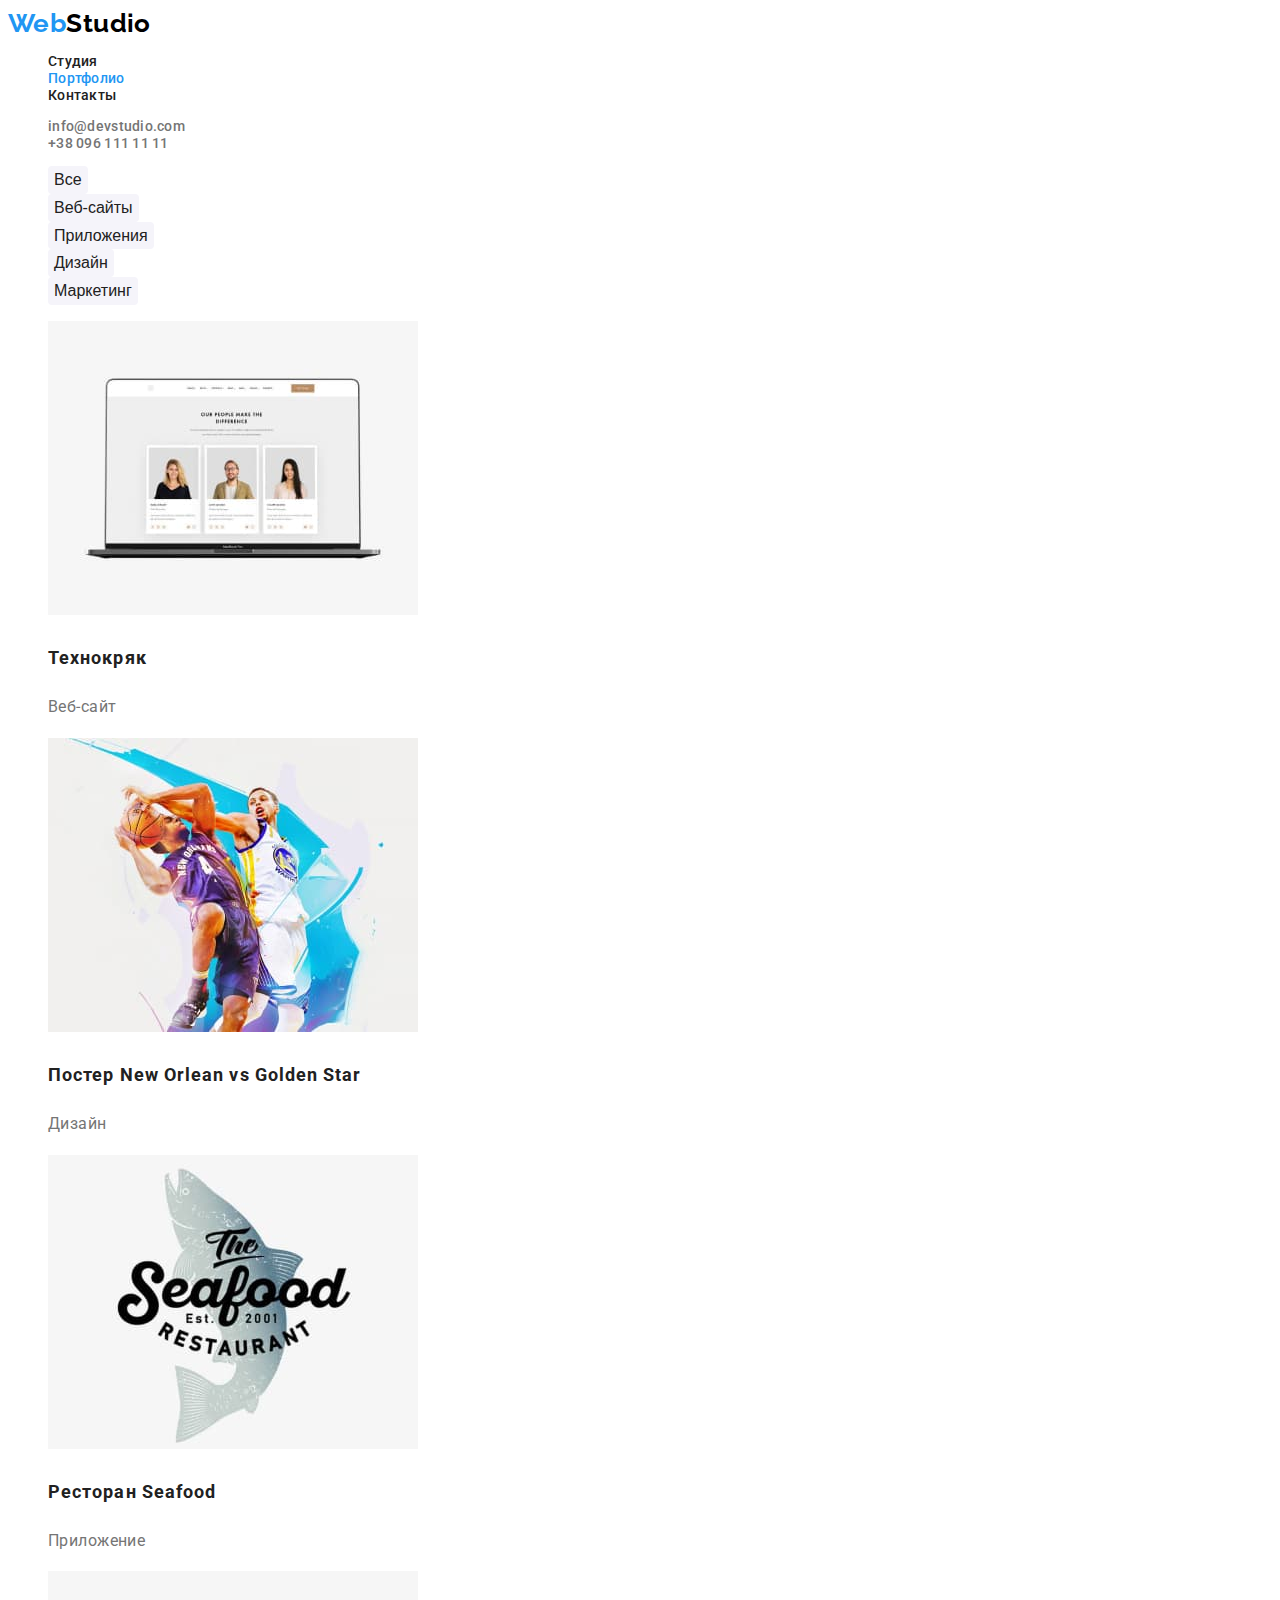
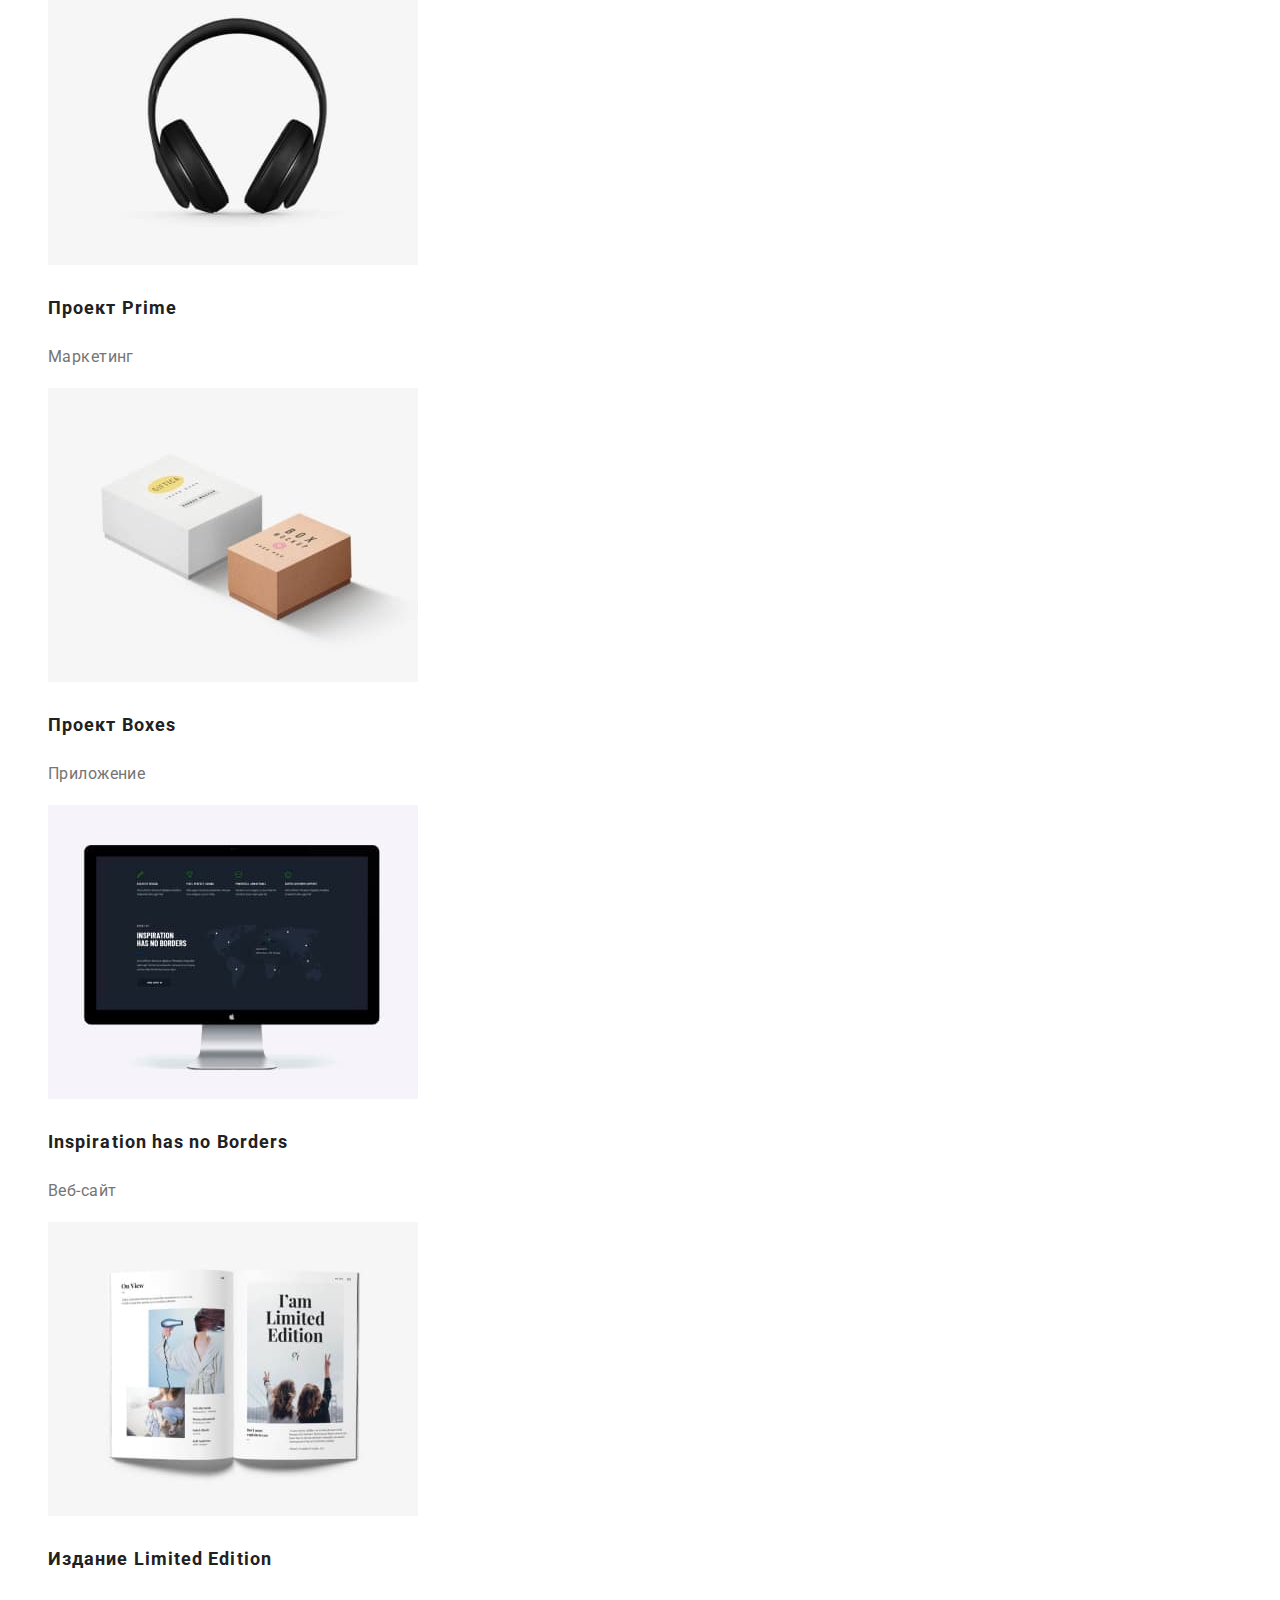
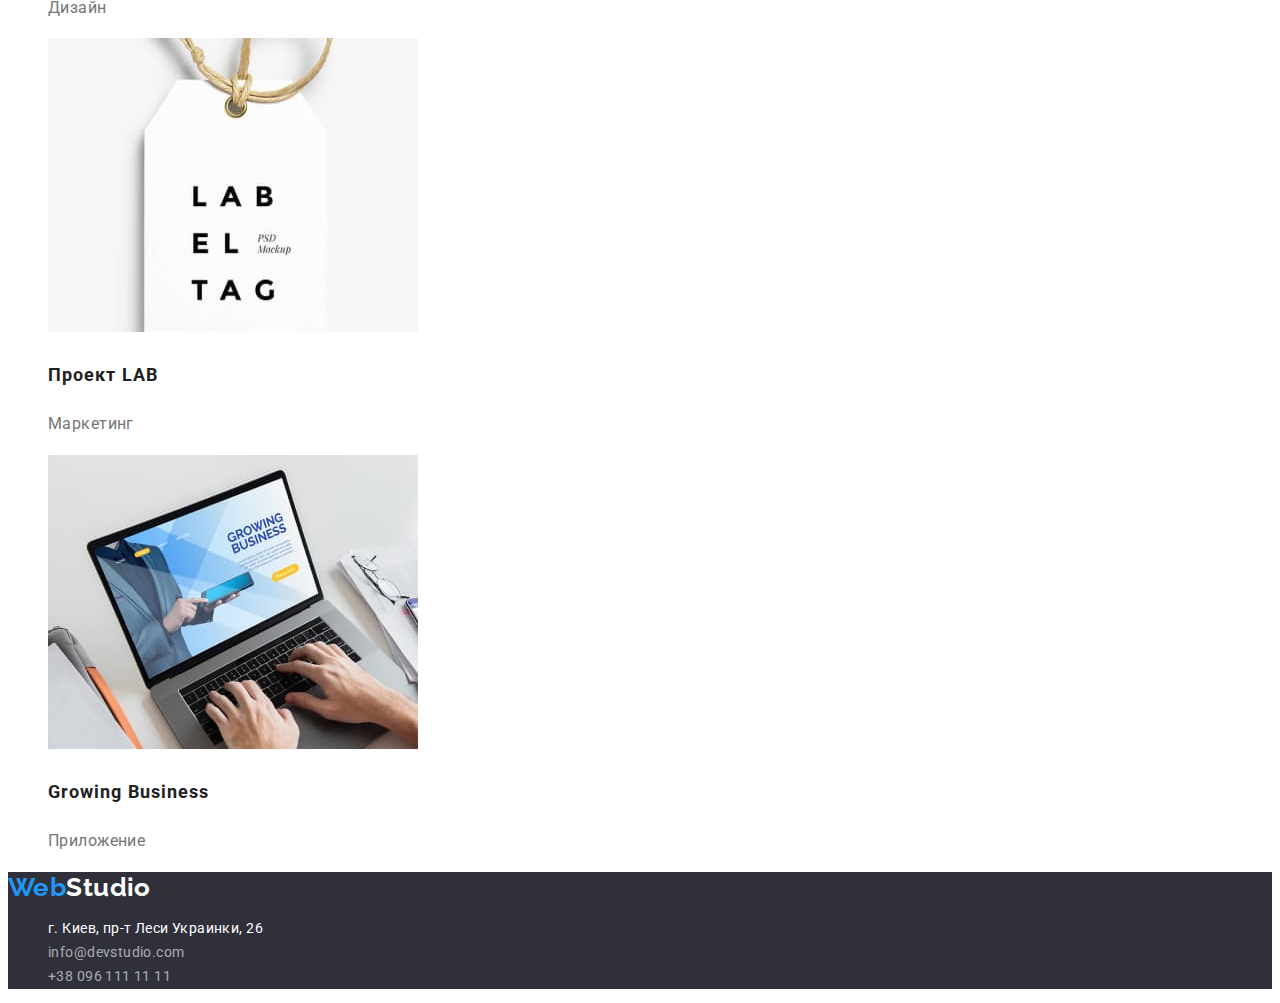
==== portofolio.html @ 04b3ab30 "save" ====
<!DOCTYPE html>
<html lang="ru">
<head>
  <meta charset="UTF-8">
  <meta http-equiv="X-UA-Compatible" content="IE=edge">
  <meta name="viewport" content="width=device-width, initial-scale=1.0">
  <title>Document</title>
  <link rel="stylesheet" href="./css/styles.css">
  <link rel="preconnect" href="https://fonts.googleapis.com">
  <link rel="preconnect" href="https://fonts.gstatic.com" crossorigin>
  <link href="https://fonts.googleapis.com/css2?family=Raleway:wght@700&family=Roboto:wght@400;500;700;900&display=swap" rel="stylesheet"> 
</head>
   <!-- Портофолио -->
<body>
   <!-- Верхняя линия -->
   <header>
    <nav class="current"> 
      <a href="images/WebStudio.png" lang="en" class="logo"> <span class="web">Web</span><span class="studio">Studio</span></a>
      <ul class="list" >
        <li><a href="./index.html" class="link"> Студия</a></li>
        <li class="current"><a href="./portofolio.html" class="link">Портфолио </a></li>
        <li><a href="#footer" class="link"> Контакты</a></li>
      </ul>
    </nav>
    <ul class="list">
      <li><a href="mailto:info@devstudio.com" class="link-contacts"  >info@devstudio.com</a></li>
      <li><a href="tel:+380961111111" class="link-contacts" >+38 096 111 11 11</a></li>
    </ul> 
  </header>
 <main>
   <!-- Фильтр -->
   
   <section >
     <h2 class="none">Проекты</h2>
     <ul class="list">
       <li><button type="button" class="filter">Все</button></li>
       <li><button type="button"  class="filter" >Веб-сайты</button></li>
       <li><button type="button"  class="filter" >Приложения</button></li>
       <li><button type="button" class="filter" >Дизайн</button></li>
       <li><button type="button" class="filter" >Маркетинг</button></li>
     </ul>
     <!-- Проекты -->
       <ul class="title" >
          <li class="list">
            <img src="images/img-p.jpg" alt="проект" width="370">
            <h2 class="title-names">Технокряк</h2>
            <p>Веб-сайт</p>
          </li>
          <li class="list">
            <img src="images/img-1p.jpg" alt="проект" width="370">
            <h2 class="title-names">Постер New Orlean vs Golden Star</h2>
            <p>Дизайн</p>
          </li>
          <li class="list">
            <img src="images/img-2p.jpg" alt="проект" width="370">
            <h2 class="title-names" >Ресторан Seafood</h2>
            <p>Приложение</p>
          </li>
          <li class="list" >
            <img src="images/img-3p.jpg" alt="project" width="370">
            <h2 class="title-names">Проект Prime</h2>
            <p>Маркетинг</p>
          </li>
           <li class="list" >
            <img src="images/img-4p.jpg" alt="проект" width="370">
            <h2 class="title-names">Проект Boxes</h2>
            <p>Приложение</p>
          </li>
          <li class="list">
            <img src="images/img-5p.jpg" alt="project" width="370">
            <h2 class="title-names" >Inspiration has no Borders</h2>
            <p>Веб-сайт</p>
          </li>
          <li class="list">
            <img src="images/img-6p.jpg" alt="проект" width="370">
            <h2 class="title-names" >Издание Limited Edition</h2>
            <p>Дизайн</p>
           </li>
           <li class="list">
            <img src="images/img-7p.jpg" alt="проект" width="370">
            <h2 class="title-names">Проект LAB</h2>
            <p>Маркетинг</p>
           </li>
           <li class="list">
            <img src="images/img-8p.jpg" alt="проект" width="370">
            <h2 class="title-names">Growing Business</h2>
            <p>Приложение</p>
          </li>
       </ul>
     </section>
   </main>
  <!-- Подвал -->
   <footer class="footer"id="footer">
      <a href="images/WebStudio.png" lang="en" class="logo"><span class="web">Web</span><span  class="studio-footer">Studio</span> </a>
       <address>
         <ul class="list">
           <li><a href="https://goo.gl/maps/CPtrU1FHBa2aNyZL9" target="_blank" rel="noopener noreferrer" class="address-link">г. Киев, пр-т Леси Украинки, 26</a></li>
           <li><a href="mailto:info@devstudio.com" class="address-link-tel">info@devstudio.com</a></li>
           <li><a href="tel:+380961111111" class="address-link-tel">+38 096 111 11 11</a></li>
         </ul>
      </address>
   </footer>
</body>
</html>
---- css/styles.css ----
/*  Главная*/
:root{
  --brund-color:#2196F3;
  --text-color:#212121;
  --section-color:#2F303A;
  --button-color:#FFFFFF;
  --team-color:#F5F4FA ;
  --studio-color:#000000;
  --link-contacts-color:#757575;
  --address-link-tel-color:rgba(255,255,255,0.6);
  --body-color:#757575;
  --body-background-color:#FFFFFF ;
  --currentcolor:#2196F3;
 }

body{ 
 font-family:'Roboto', sans-serif;
 font-size: 14px;
 letter-spacing: 0.03em;
 color:var(--body-color) ;
 background-color:var(--body-background-color) ;
}
.none{
  display: none;
}
.current>a {
 color:var(--currentcolor) ;
}  
.list{
  list-style: none;
 }
 .feature>.feature-text{
   list-style: none;
 }
 .team>.team-names{
   list-style: none;
 }
 
 /* Верхняя линия */


.logo{
 text-decoration: none;
}
  .web{
  font-family:'Raleway' ;
  font-weight: 700;
  font-size: 26px; 
  line-height: 1.19;
  color:var(--brund-color);
 }
.studio{
 font-family:'Raleway' ;
 font-weight: 700;
 font-size: 26px;
 line-height :1.19;
  color: var(--studio-color);
}
.studio-footer{
 font-family:'Raleway' ;
 font-weight: 700;
 font-size: 26px;
 line-height :1.19;
 color:var(--button-color) ;
}
  
.link{
 font-weight: 500;
line-height: 1.14;
color:var(--text-color) ;
text-decoration: none;
letter-spacing: 0.02em;
}
.link:hover{
 color:var(--brund-color);
}
.link:focus{
 color:var(--brund-color);
}
.link:active{
 color:var(--brund-color);
}

.link-contacts{
 font-weight: 500;
 line-height:1.14;
 color:var(--link-contacts-color) ;
 text-decoration: none;
 letter-spacing: 0.02em;
}
.link-contacts:hover{
 color:var(--brund-color);
}
.link-contacts:focus{
   color:var(--brund-color);
 }

/* Шапка */
.servise{
background-color:var(--section-color);
}
h1{
 font-size: 44px;
 line-height:1.36;
 color:var(--button-color);
 letter-spacing: 0.06em;
 text-transform: uppercase;
}
.button{
background-color:var(--brund-color) ;
  box-shadow:0px 4px 4px rgba(0, 0, 0, 0.15) ;
  border-radius: 4px; 
  border: none;
}
.button-text{ 
 font-weight: 700;
 font-size: 16px;
 line-height: 1.87;
 color:var(--button-color) ;
 letter-spacing: 0.06em;
}
.button, 
.filter{
 cursor: pointer;
}
/* Особенности */
.feature{
  line-height:1.71; 
}
 .feature-title{ 
  line-height:1.14 ;
  color:var(--text-color) ;
  text-transform: uppercase;
 }
/* Чем мы занимаемся */ 


.work-title{
   font-size:36px ;
   line-height: 1.16;
   color:var(--text-color) ;  
}
/* Наша команда */

.team{
   background-color:var(--team-color) ;
 }
 .team-title{
  
   font-size:36px ;
   line-height: 1.16;
   color:var(--text-color) ;   
 }
.team-names{ 
    font-size: 16px;
     line-height:1.18;  
}

 .team-name{
    font-size: 16px;
    line-height:1.18;
    font-weight: 500;
    color:var(--text-color); 
 }   
  
 /* Подвал */
.footer{
   background-color:var(--section-color) ;
}
.address-link{
  font-style: normal;
  line-height: 1.71;
   color: var(--button-color);
   text-decoration: none;
}
.address-link:hover{
 color: var(--brund-color);
  }
.address-link:focus{
 color:var(--brund-color);
}
.address-link-tel{
  font-style: normal;
  line-height: 1.71;
  color:var(--address-link-tel-color);
  text-decoration: none;
}
.address-link-tel:hover{
 color:var(--brund-color);
}
.address-link-tel:focus{
 color:var(--brund-color);
}
/*  Фильтр*/

.filter{
  font-size: 16px;
  line-height:1.62 ;
  background-color:var(--team-color) ;
  color: var(--text-color);
  border-radius: 4px;
  border: none;
}
.filter:hover{
 background-color:var(--brund-color) ;
 color:var(--button-color);
}
.filter:focus{
 background-color:var(--brund-color) ;
 color:var(--button-color);
}
/* Проекты */
.title { 
 font-size: 16px;
 line-height:1.87 ;
}
.title-names{
 font-size:18px ;
 line-height:2 ;
 letter-spacing: 0.06em;
 color: var(--text-color);
}
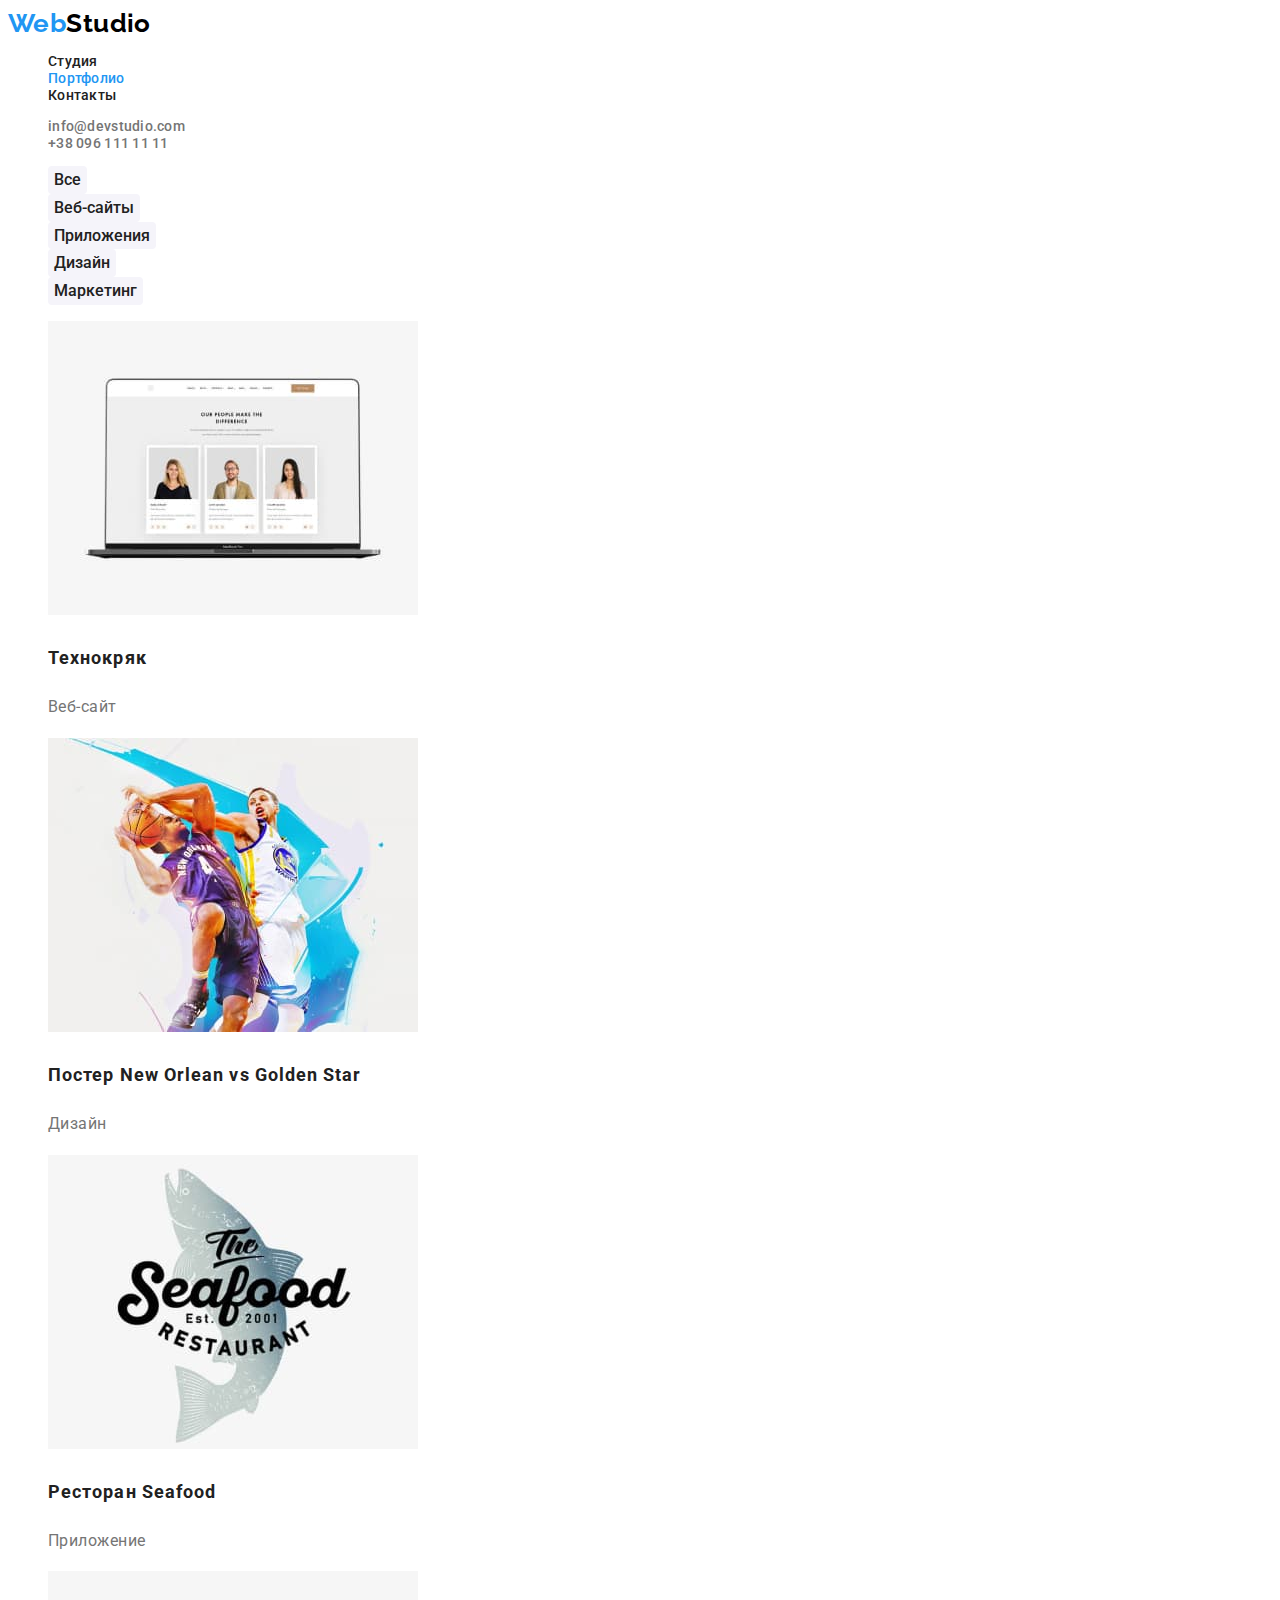
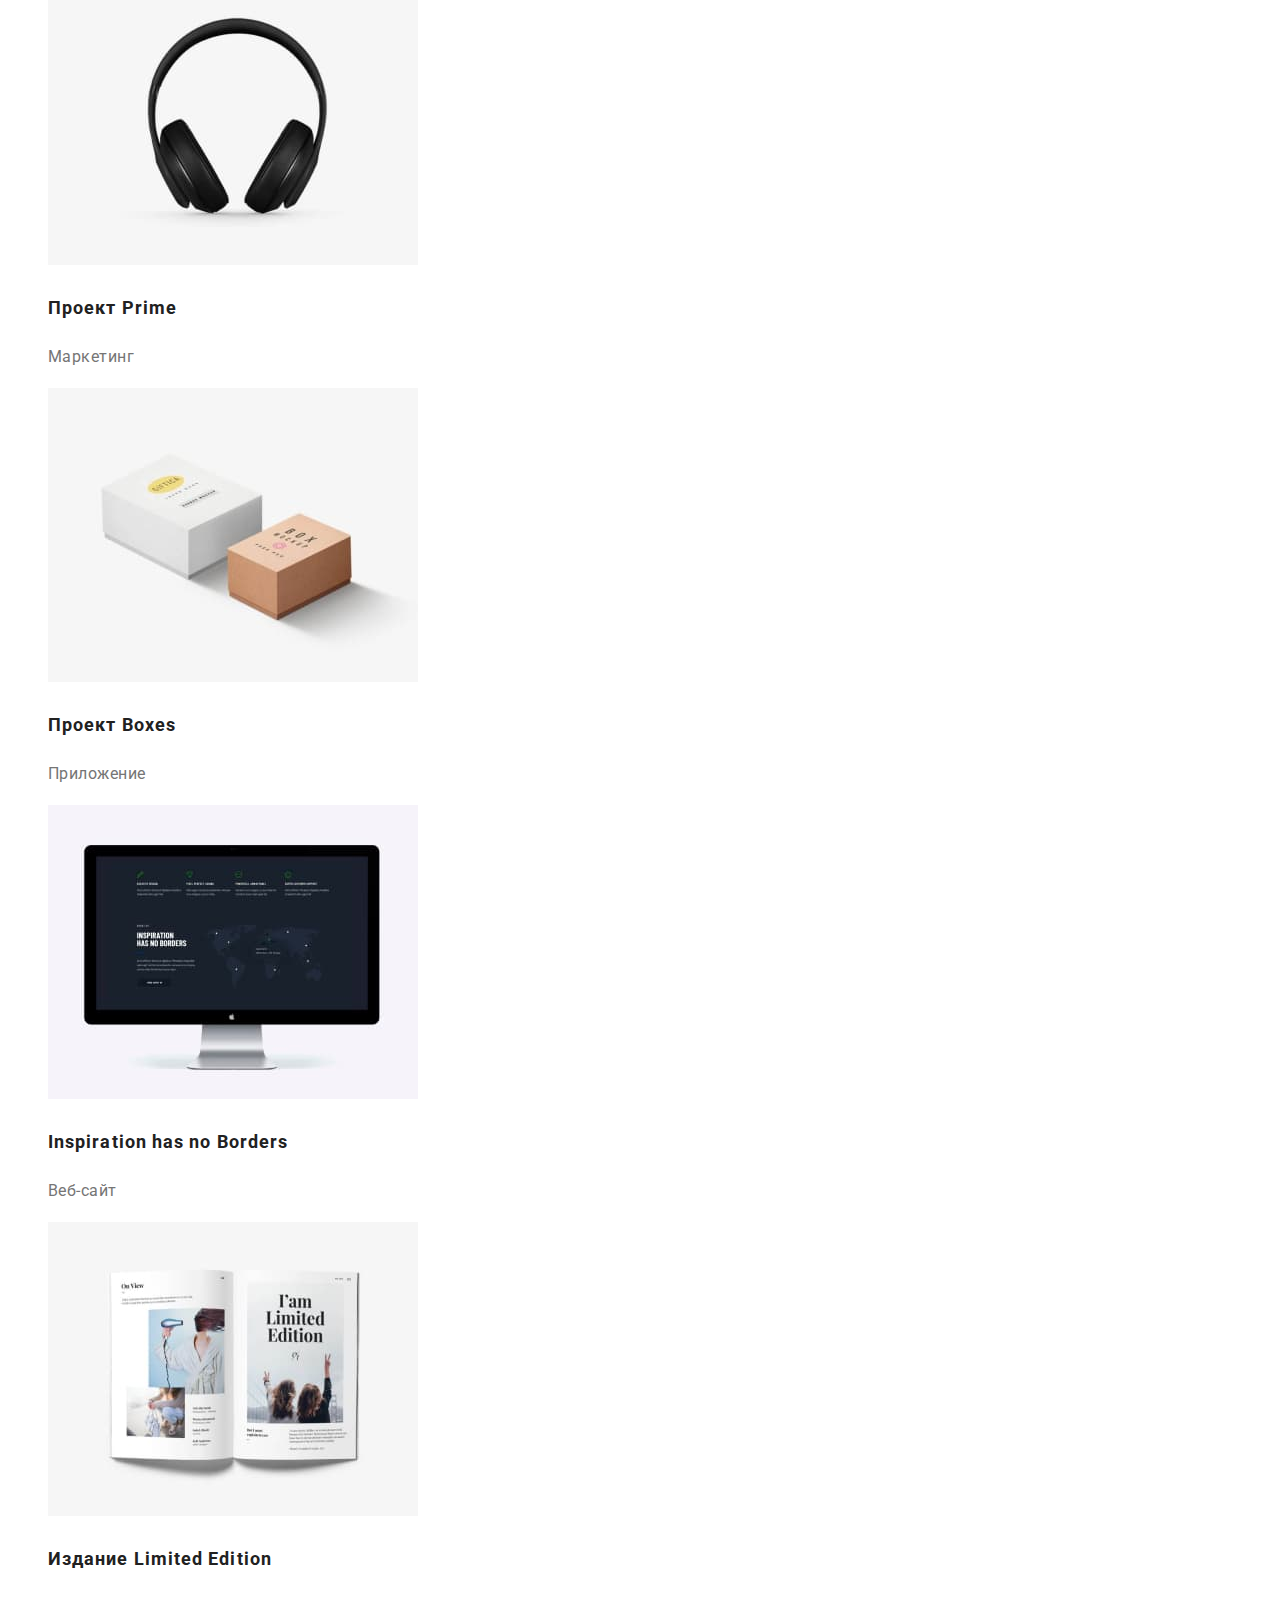
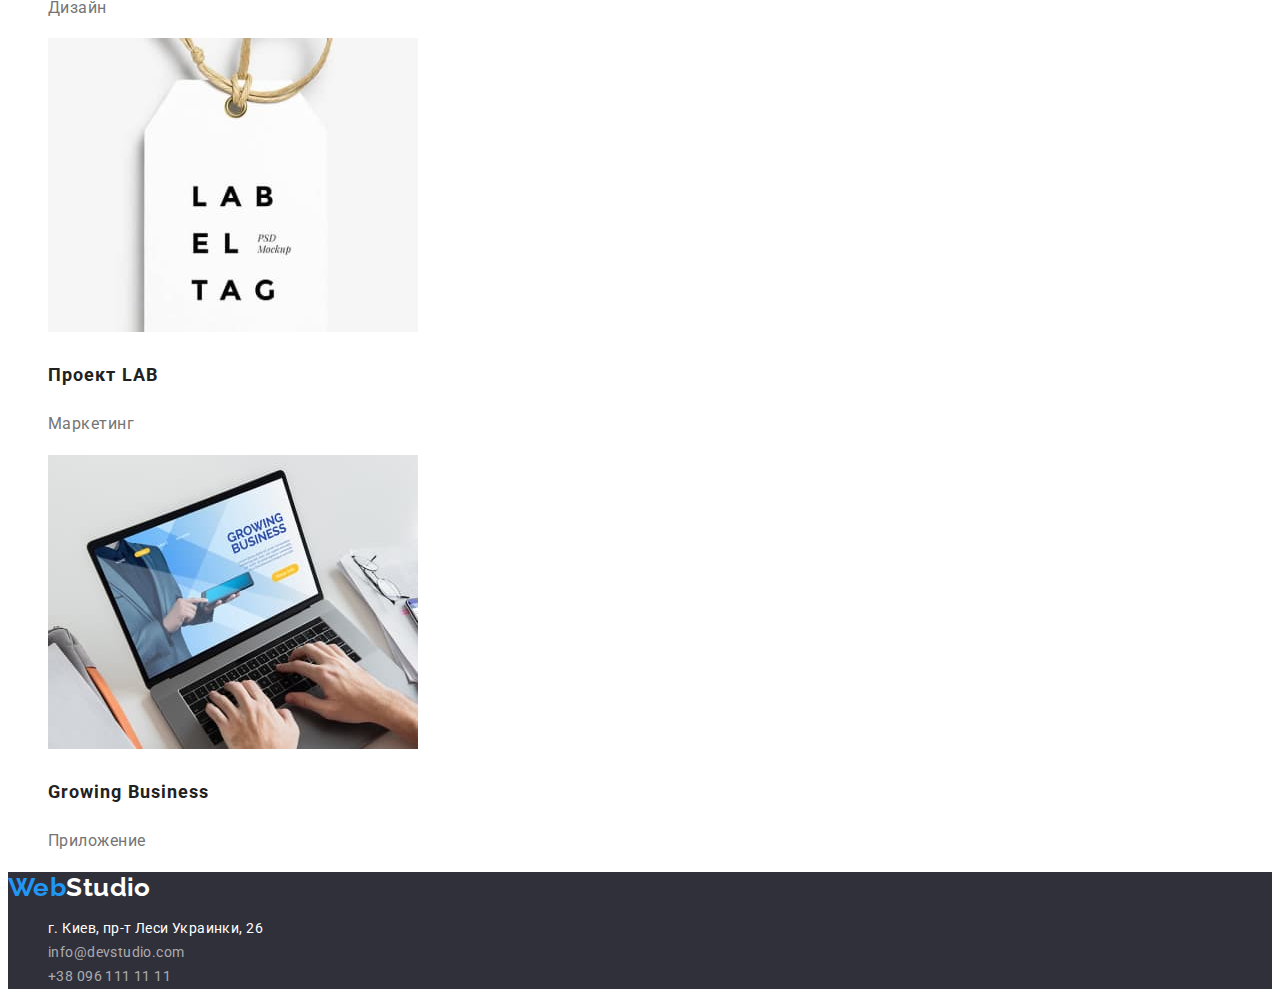
==== commit 6e2d19c7: "save-1" ====
--- a/portofolio.html
+++ b/portofolio.html
@@ -31,7 +31,7 @@
    <!-- Фильтр -->
    
    <section >
-     <h2 class="none">Проекты</h2>
+     <h1 class="none">Проекты</h1>
      <ul class="list">
        <li><button type="button" class="filter">Все</button></li>
        <li><button type="button"  class="filter" >Веб-сайты</button></li>
@@ -42,49 +42,49 @@
      <!-- Проекты -->
        <ul class="title" >
           <li class="list">
-            <img src="images/img-p.jpg" alt="проект" width="370">
-            <h2 class="title-names">Технокряк</h2>
-            <p>Веб-сайт</p>
+           <a href=""><img src="images/img-p.jpg" alt="проект" width="370"></a> 
+           <a href=""> <h2 class="title-names">Технокряк</h2></a>
+            <a href=""><p class="list-text">Веб-сайт</p></a>
           </li>
           <li class="list">
-            <img src="images/img-1p.jpg" alt="проект" width="370">
-            <h2 class="title-names">Постер New Orlean vs Golden Star</h2>
-            <p>Дизайн</p>
+           <a href=""> <img src="images/img-1p.jpg" alt="проект" width="370"></a>
+           <a href=""><h2 class="title-names">Постер New Orlean vs Golden Star</h2></a> 
+           <a href=""><p class="list-text">Дизайн</p></a> 
           </li>
           <li class="list">
-            <img src="images/img-2p.jpg" alt="проект" width="370">
-            <h2 class="title-names" >Ресторан Seafood</h2>
-            <p>Приложение</p>
+           <a href=""><img src="images/img-2p.jpg" alt="проект" width="370"></a> 
+           <a href=""><h2 class="title-names" >Ресторан Seafood</h2></a> 
+            <a href=""><p class="list-text">Приложение</p></a>
           </li>
           <li class="list" >
-            <img src="images/img-3p.jpg" alt="project" width="370">
-            <h2 class="title-names">Проект Prime</h2>
-            <p>Маркетинг</p>
+           <a href=""> <img src="images/img-3p.jpg" alt="project" width="370"></a>
+          <a href=""> <h2 class="title-names">Проект Prime</h2></a> 
+           <a href=""><p class="list-text">Маркетинг</p></a> 
           </li>
            <li class="list" >
-            <img src="images/img-4p.jpg" alt="проект" width="370">
-            <h2 class="title-names">Проект Boxes</h2>
-            <p>Приложение</p>
+            <a href=""><img src="images/img-4p.jpg" alt="проект" width="370"></a>
+           <a href=""><h2 class="title-names">Проект Boxes</h2></a> 
+            <a href=""><p class="list-text">Приложение</p></a>
           </li>
           <li class="list">
-            <img src="images/img-5p.jpg" alt="project" width="370">
-            <h2 class="title-names" >Inspiration has no Borders</h2>
-            <p>Веб-сайт</p>
+            <a href=""><img src="images/img-5p.jpg" alt="project" width="370"></a>
+            <a href=""><h2 class="title-names" >Inspiration has no Borders</h2></a>
+            <a href=""><p class="list-text" >Веб-сайт</p></a>
           </li>
           <li class="list">
-            <img src="images/img-6p.jpg" alt="проект" width="370">
-            <h2 class="title-names" >Издание Limited Edition</h2>
-            <p>Дизайн</p>
+            <a href=""><img src="images/img-6p.jpg" alt="проект" width="370"></a>
+           <a href=""><h2 class="title-names" >Издание Limited Edition</h2></a> 
+            <a href=""><p class="list-text">Дизайн</p></a>
            </li>
            <li class="list">
-            <img src="images/img-7p.jpg" alt="проект" width="370">
-            <h2 class="title-names">Проект LAB</h2>
-            <p>Маркетинг</p>
+           <a href=""><img src="images/img-7p.jpg" alt="проект" width="370"></a> 
+           <a href=""><h2 class="title-names">Проект LAB</h2></a> 
+           <a href=""><p class="list-text">Маркетинг</p></a> 
            </li>
            <li class="list">
-            <img src="images/img-8p.jpg" alt="проект" width="370">
-            <h2 class="title-names">Growing Business</h2>
-            <p>Приложение</p>
+           <a href=""><img src="images/img-8p.jpg" alt="проект" width="370"></a> 
+           <a href=""><h2 class="title-names">Growing Business</h2></a> 
+           <a href=""><p class="list-text">Приложение</p></a> 
           </li>
        </ul>
      </section>
--- a/css/styles.css
+++ b/css/styles.css
@@ -27,7 +27,19 @@
  color:var(--currentcolor) ;
 }  
 .list{
+ 
   list-style: none;
+ }
+ .list>a{
+   text-decoration: none;
+ }
+ .list-text{
+  font-family:'Roboto';
+  font-weight: 400;
+ font-size: 16px;
+ line-height:1.87 ;
+ letter-spacing: 0.03em;
+ color:var(--body-color) ;
  }
  .feature>.feature-text{
    list-style: none;
@@ -37,7 +49,6 @@
  }
  
  /* Верхняя линия */
-
 
 .logo{
  text-decoration: none;
@@ -194,6 +205,8 @@
 /*  Фильтр*/
 
 .filter{
+  font-family: inherit;
+  font-weight:500;
   font-size: 16px;
   line-height:1.62 ;
   background-color:var(--team-color) ;
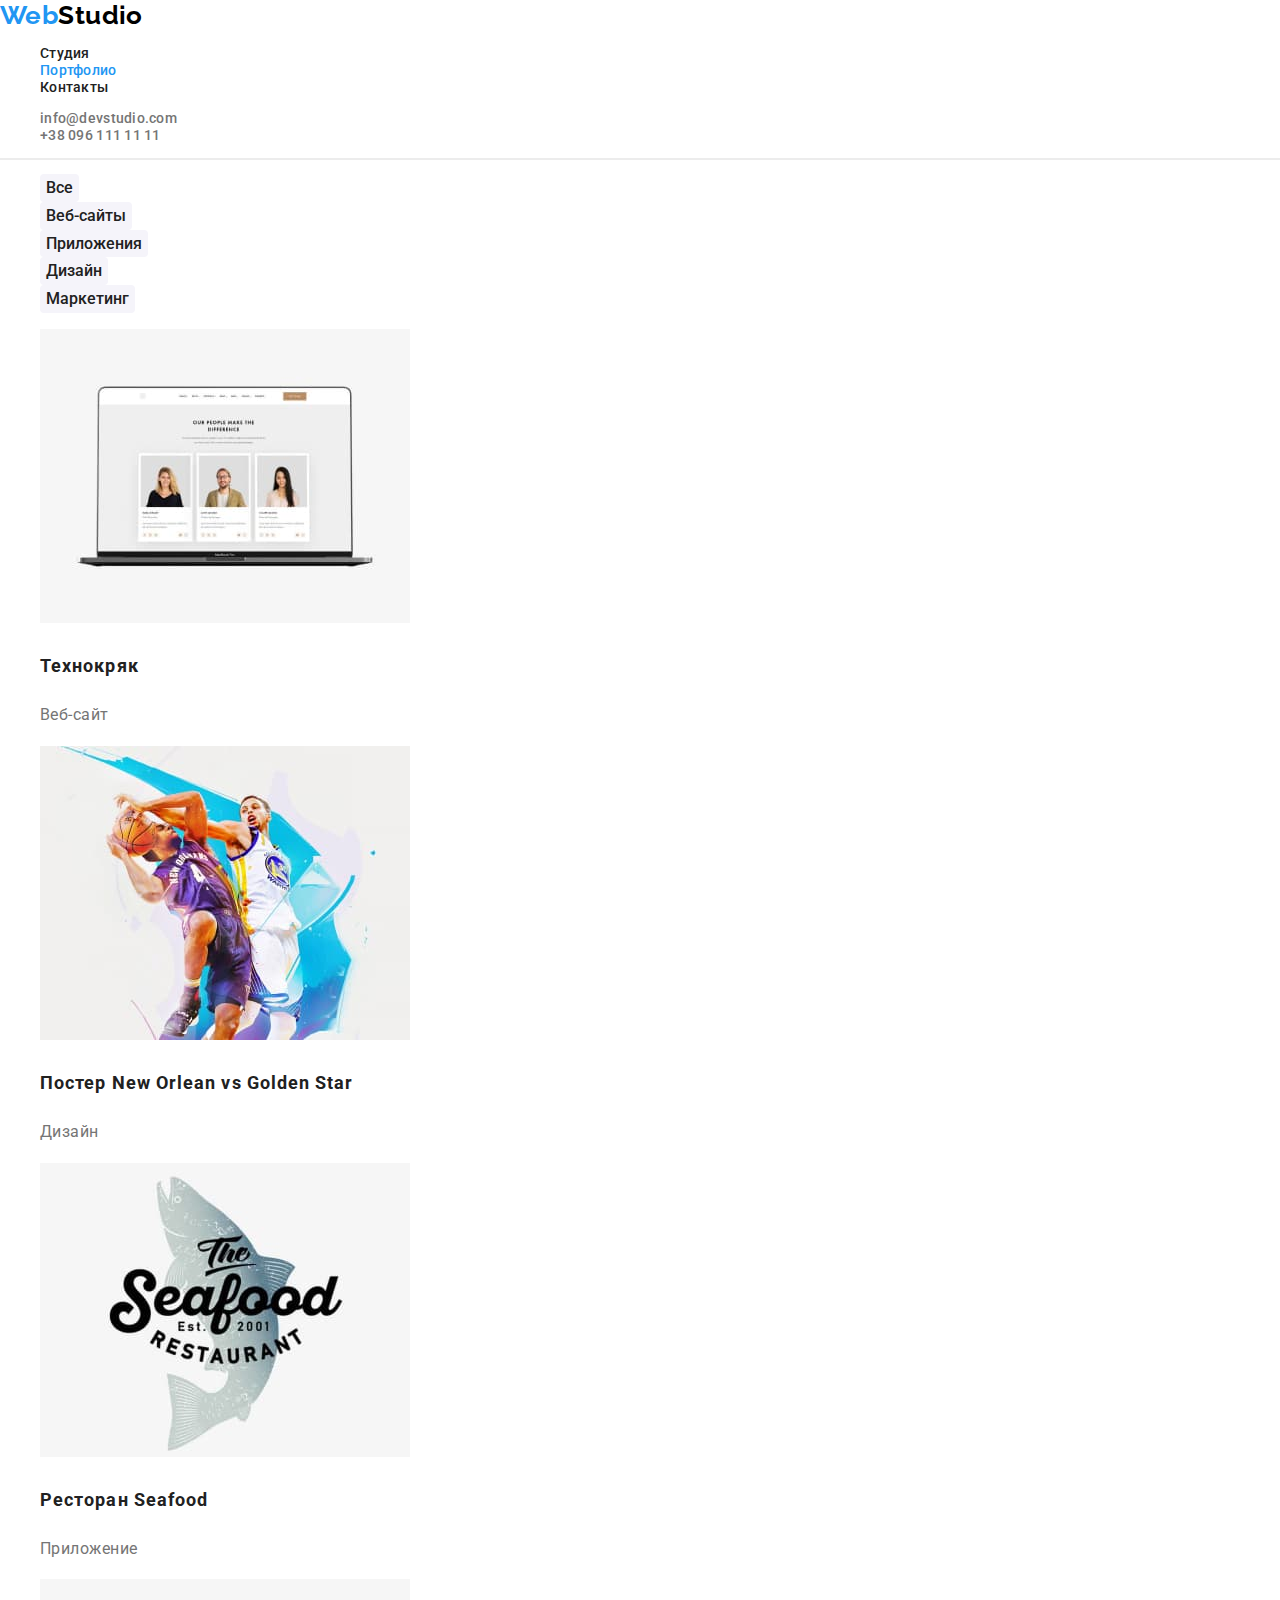
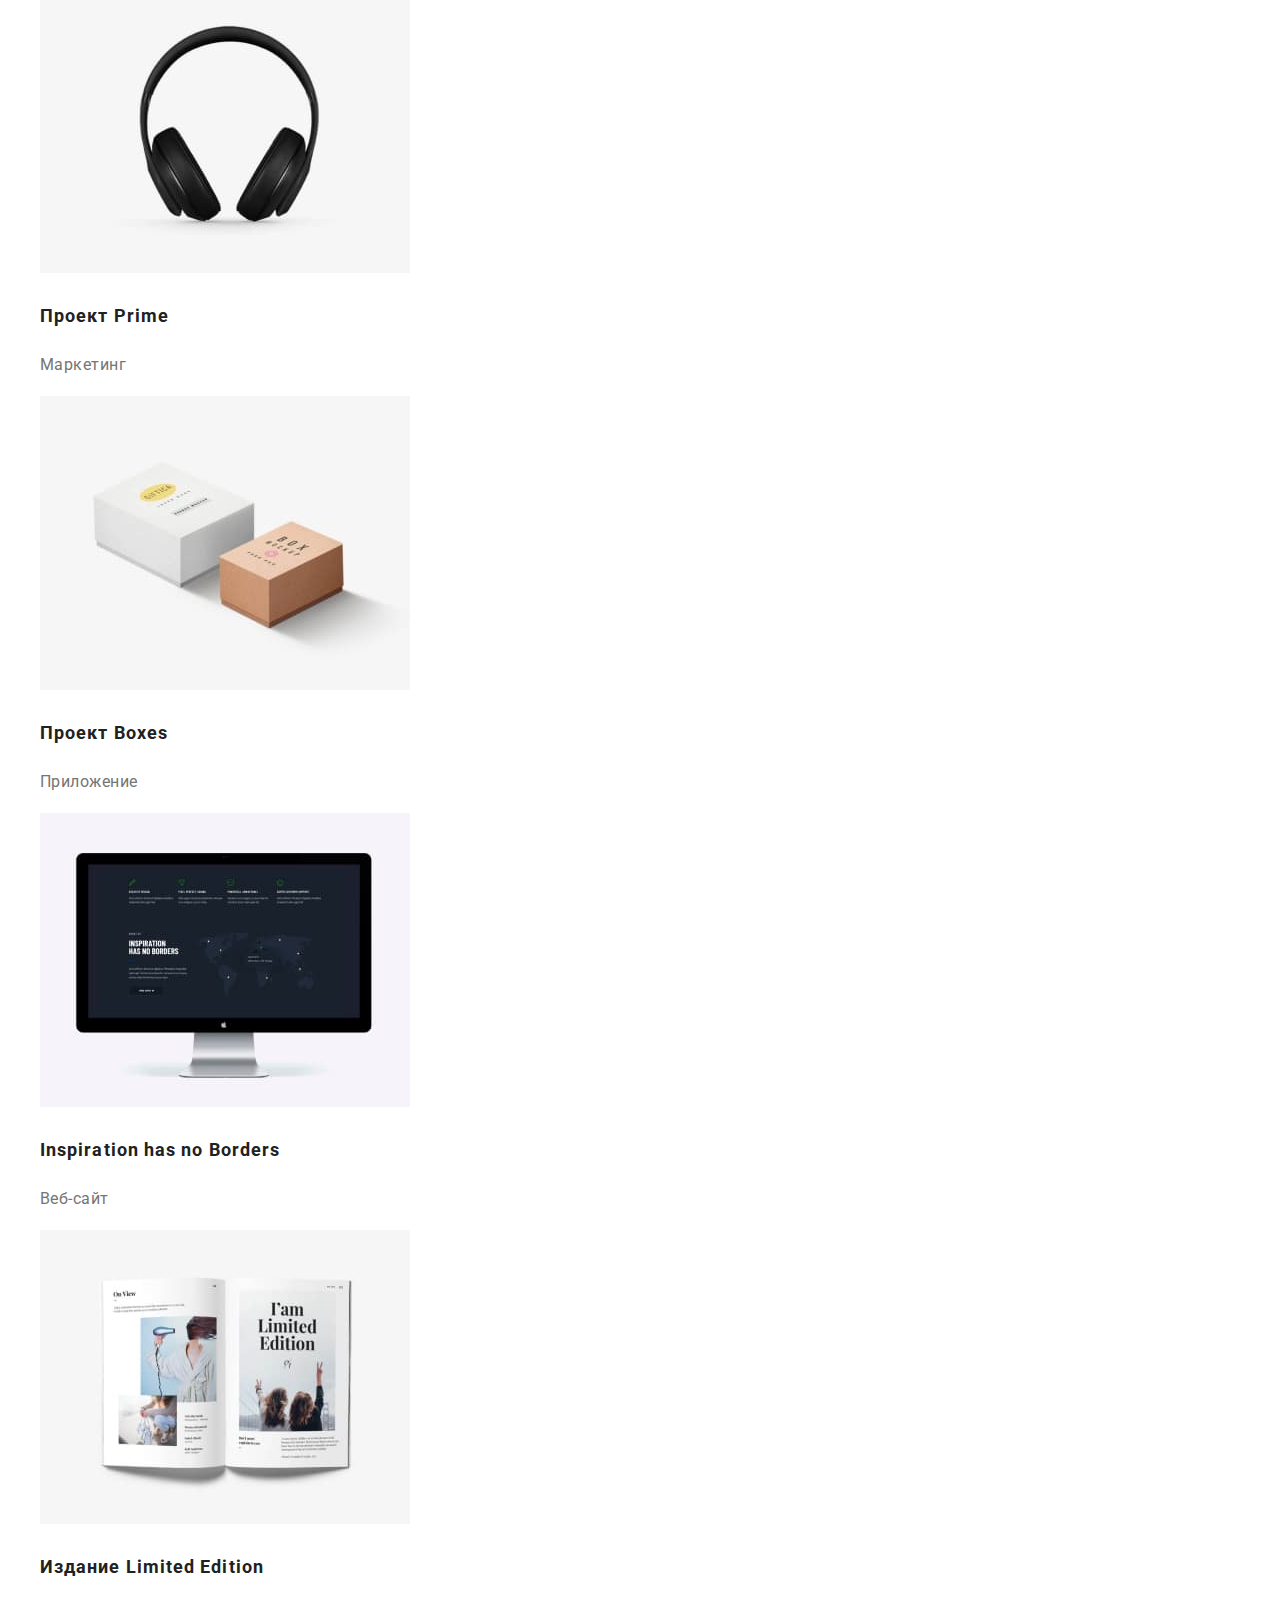
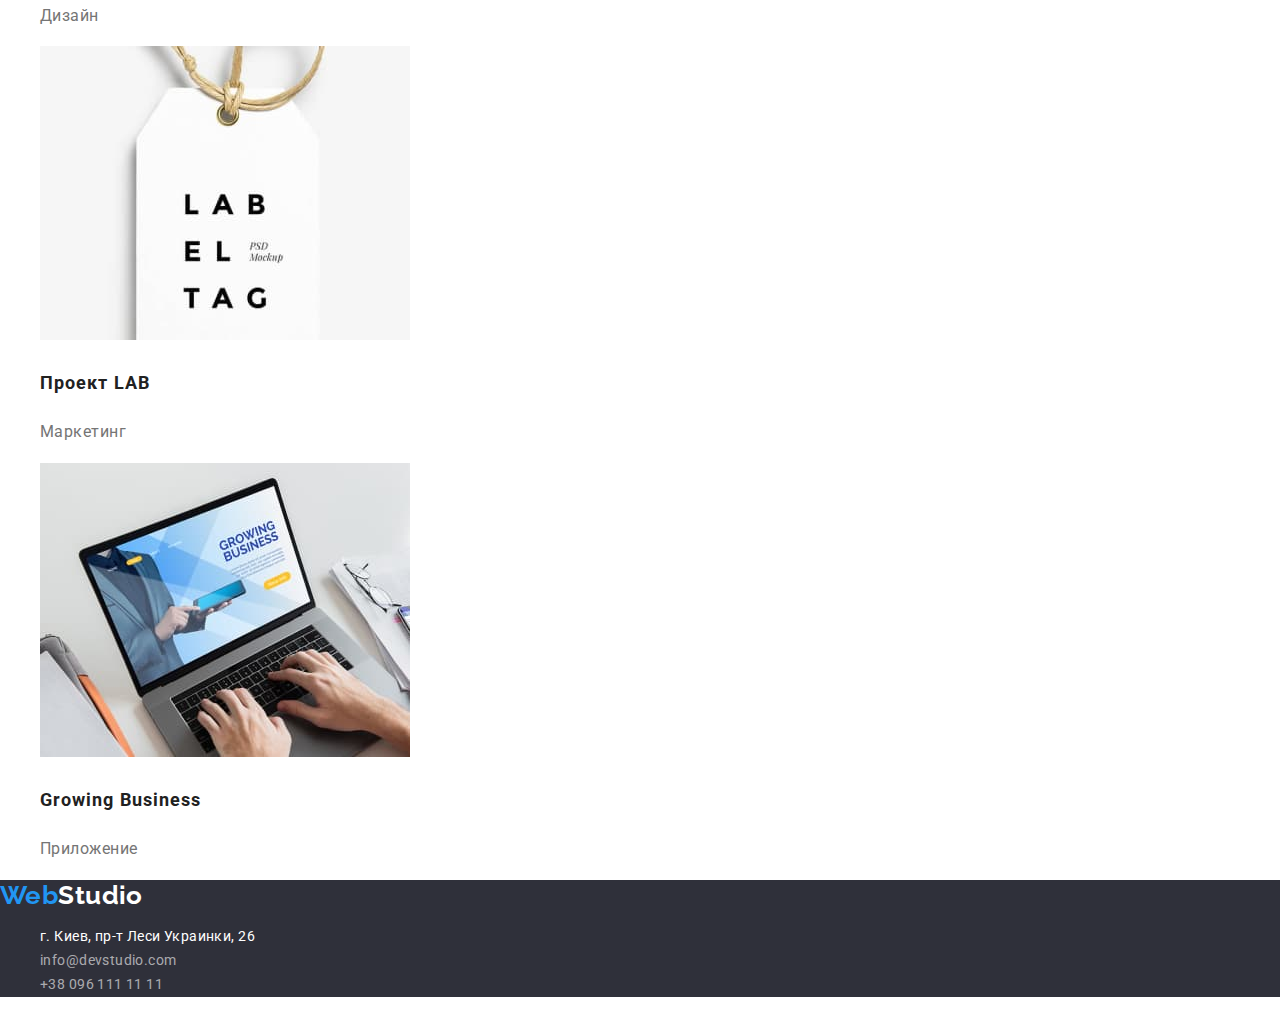
==== commit f32593ae: "save-2" ====
--- a/portofolio.html
+++ b/portofolio.html
@@ -4,18 +4,19 @@
   <meta charset="UTF-8">
   <meta http-equiv="X-UA-Compatible" content="IE=edge">
   <meta name="viewport" content="width=device-width, initial-scale=1.0">
-  <title>Document</title>
-  <link rel="stylesheet" href="./css/styles.css">
-  <link rel="preconnect" href="https://fonts.googleapis.com">
+  <title>Document</title>  
+   <link rel="stylesheet" href="https://cdnjs.cloudflare.com/ajax/libs/modern-normalize/1.0.0/modern-normalize.min.css"> 
+   <link rel="preconnect" href="https://fonts.googleapis.com">
   <link rel="preconnect" href="https://fonts.gstatic.com" crossorigin>
   <link href="https://fonts.googleapis.com/css2?family=Raleway:wght@700&family=Roboto:wght@400;500;700;900&display=swap" rel="stylesheet"> 
+  <link rel="stylesheet" href="./css/styles.css">
 </head>
    <!-- Портофолио -->
 <body>
    <!-- Верхняя линия -->
    <header>
     <nav class="current"> 
-      <a href="images/WebStudio.png" lang="en" class="logo"> <span class="web">Web</span><span class="studio">Studio</span></a>
+      <a href="./index.html" lang="en" class="logo"> <span class="web">Web</span><span class="studio">Studio</span></a>
       <ul class="list" >
         <li><a href="./index.html" class="link"> Студия</a></li>
         <li class="current"><a href="./portofolio.html" class="link">Портфолио </a></li>
@@ -26,6 +27,7 @@
       <li><a href="mailto:info@devstudio.com" class="link-contacts"  >info@devstudio.com</a></li>
       <li><a href="tel:+380961111111" class="link-contacts" >+38 096 111 11 11</a></li>
     </ul> 
+    <hr class="line">
   </header>
  <main>
    <!-- Фильтр -->
@@ -42,56 +44,74 @@
      <!-- Проекты -->
        <ul class="title" >
           <li class="list">
-           <a href=""><img src="images/img-p.jpg" alt="проект" width="370"></a> 
-           <a href=""> <h2 class="title-names">Технокряк</h2></a>
-            <a href=""><p class="list-text">Веб-сайт</p></a>
+           <a href="">
+            <img src="images/img-p.jpg" alt="проект" width="370">
+            <h2 class="title-names">Технокряк</h2>
+            <p class="list-text">Веб-сайт</p>
+          </a>
           </li>
           <li class="list">
-           <a href=""> <img src="images/img-1p.jpg" alt="проект" width="370"></a>
-           <a href=""><h2 class="title-names">Постер New Orlean vs Golden Star</h2></a> 
-           <a href=""><p class="list-text">Дизайн</p></a> 
+           <a href=""> 
+            <img src="images/img-1p.jpg" alt="проект" width="370">
+           <h2 class="title-names">Постер New Orlean vs Golden Star</h2>
+           <p class="list-text">Дизайн</p>
+          </a> 
           </li>
           <li class="list">
-           <a href=""><img src="images/img-2p.jpg" alt="проект" width="370"></a> 
-           <a href=""><h2 class="title-names" >Ресторан Seafood</h2></a> 
-            <a href=""><p class="list-text">Приложение</p></a>
+           <a href="">
+            <img src="images/img-2p.jpg" alt="проект" width="370">
+           <h2 class="title-names" >Ресторан Seafood</h2>
+            <p class="list-text">Приложение</p>
+          </a>
           </li>
           <li class="list" >
-           <a href=""> <img src="images/img-3p.jpg" alt="project" width="370"></a>
-          <a href=""> <h2 class="title-names">Проект Prime</h2></a> 
-           <a href=""><p class="list-text">Маркетинг</p></a> 
+           <a href=""> 
+            <img src="images/img-3p.jpg" alt="project" width="370">
+           <h2 class="title-names">Проект Prime</h2>
+           <p class="list-text">Маркетинг</p>
+          </a> 
           </li>
            <li class="list" >
-            <a href=""><img src="images/img-4p.jpg" alt="проект" width="370"></a>
-           <a href=""><h2 class="title-names">Проект Boxes</h2></a> 
-            <a href=""><p class="list-text">Приложение</p></a>
+            <a href="">
+              <img src="images/img-4p.jpg" alt="проект" width="370">
+              <h2 class="title-names">Проект Boxes</h2> 
+              <p class="list-text">Приложение</p>
+            </a>
           </li>
           <li class="list">
-            <a href=""><img src="images/img-5p.jpg" alt="project" width="370"></a>
-            <a href=""><h2 class="title-names" >Inspiration has no Borders</h2></a>
-            <a href=""><p class="list-text" >Веб-сайт</p></a>
+            <a href="">
+              <img src="images/img-5p.jpg" alt="project" width="370">
+              <h2 class="title-names" >Inspiration has no Borders</h2>
+              <p class="list-text" >Веб-сайт</p>
+            </a>
           </li>
           <li class="list">
-            <a href=""><img src="images/img-6p.jpg" alt="проект" width="370"></a>
-           <a href=""><h2 class="title-names" >Издание Limited Edition</h2></a> 
-            <a href=""><p class="list-text">Дизайн</p></a>
+            <a href="">
+              <img src="images/img-6p.jpg" alt="проект" width="370">
+              <h2 class="title-names" >Издание Limited Edition</h2>
+              <p class="list-text">Дизайн</p>
+          </a>
            </li>
            <li class="list">
-           <a href=""><img src="images/img-7p.jpg" alt="проект" width="370"></a> 
-           <a href=""><h2 class="title-names">Проект LAB</h2></a> 
-           <a href=""><p class="list-text">Маркетинг</p></a> 
+           <a href="">
+            <img src="images/img-7p.jpg" alt="проект" width="370">
+            <h2 class="title-names">Проект LAB</h2>
+             <p class="list-text">Маркетинг</p>
+           </a> 
            </li>
            <li class="list">
-           <a href=""><img src="images/img-8p.jpg" alt="проект" width="370"></a> 
-           <a href=""><h2 class="title-names">Growing Business</h2></a> 
-           <a href=""><p class="list-text">Приложение</p></a> 
+           <a href="">
+            <img src="images/img-8p.jpg" alt="проект" width="370"> 
+            <h2 class="title-names">Growing Business</h2>
+            <p class="list-text">Приложение</p>
+          </a> 
           </li>
        </ul>
      </section>
    </main>
   <!-- Подвал -->
    <footer class="footer"id="footer">
-      <a href="images/WebStudio.png" lang="en" class="logo"><span class="web">Web</span><span  class="studio-footer">Studio</span> </a>
+      <a href="./index.html" lang="en" class="logo"><span class="web">Web</span><span  class="studio-footer">Studio</span> </a>
        <address>
          <ul class="list">
            <li><a href="https://goo.gl/maps/CPtrU1FHBa2aNyZL9" target="_blank" rel="noopener noreferrer" class="address-link">г. Киев, пр-т Леси Украинки, 26</a></li>
--- a/css/styles.css
+++ b/css/styles.css
@@ -3,7 +3,6 @@
   --brund-color:#2196F3;
   --text-color:#212121;
   --section-color:#2F303A;
-  --button-color:#FFFFFF;
   --team-color:#F5F4FA ;
   --studio-color:#000000;
   --link-contacts-color:#757575;
@@ -26,15 +25,15 @@
 .current>a {
  color:var(--currentcolor) ;
 }  
+
 .list{
- 
-  list-style: none;
+ list-style: none;
  }
  .list>a{
    text-decoration: none;
  }
  .list-text{
-  font-family:'Roboto';
+  font-family:'Roboto', sans-serif;
   font-weight: 400;
  font-size: 16px;
  line-height:1.87 ;
@@ -54,25 +53,25 @@
  text-decoration: none;
 }
   .web{
-  font-family:'Raleway' ;
+  font-family:'Raleway', sans-serif ;
   font-weight: 700;
   font-size: 26px; 
   line-height: 1.19;
   color:var(--brund-color);
  }
 .studio{
- font-family:'Raleway' ;
+ font-family:'Raleway', sans-serif ;
  font-weight: 700;
  font-size: 26px;
  line-height :1.19;
   color: var(--studio-color);
 }
 .studio-footer{
- font-family:'Raleway' ;
+ font-family:'Raleway', sans-serif ;
  font-weight: 700;
  font-size: 26px;
  line-height :1.19;
- color:var(--button-color) ;
+ color:var(--body-background-color);
 }
   
 .link{
@@ -82,16 +81,13 @@
 text-decoration: none;
 letter-spacing: 0.02em;
 }
-.link:hover{
+.link:hover,
+.link:focus,
+.link:active,
+.link-contacts:hover,
+.link-contacts:focus{
  color:var(--brund-color);
 }
-.link:focus{
- color:var(--brund-color);
-}
-.link:active{
- color:var(--brund-color);
-}
-
 .link-contacts{
  font-weight: 500;
  line-height:1.14;
@@ -99,12 +95,9 @@
  text-decoration: none;
  letter-spacing: 0.02em;
 }
-.link-contacts:hover{
- color:var(--brund-color);
-}
-.link-contacts:focus{
-   color:var(--brund-color);
- }
+.line{
+  border: 1px solid #ECECEC;
+}
 
 /* Шапка */
 .servise{
@@ -113,21 +106,24 @@
 h1{
  font-size: 44px;
  line-height:1.36;
- color:var(--button-color);
+ color:var(--body-background-color);
  letter-spacing: 0.06em;
  text-transform: uppercase;
 }
 .button{
-background-color:var(--brund-color) ;
+  background-color:var(--brund-color) ;
   box-shadow:0px 4px 4px rgba(0, 0, 0, 0.15) ;
   border-radius: 4px; 
-  border: none;
+  border: 0;
+}
+.button:hover{
+  background-color: #188CE8;
 }
 .button-text{ 
  font-weight: 700;
  font-size: 16px;
  line-height: 1.87;
- color:var(--button-color) ;
+ color:var(--body-background-color);
  letter-spacing: 0.06em;
 }
 .button, 
@@ -157,16 +153,21 @@
    background-color:var(--team-color) ;
  }
  .team-title{
-  
    font-size:36px ;
    line-height: 1.16;
    color:var(--text-color) ;   
  }
 .team-names{ 
     font-size: 16px;
-     line-height:1.18;  
-}
-
+     line-height:1.18;   
+}
+.team-names>li{
+  background-color:var(--body-background-color); 
+  box-shadow:0px 1px 3px rgba(0, 0, 0, 0.12 ),
+  0px 1px 1px rgba(0, 0, 0, 0.14),
+  0px 2px 1px rgba(0, 0, 0, 0.2) ;
+  border-radius:0px 0px 4px 4px ;
+}
  .team-name{
     font-size: 16px;
     line-height:1.18;
@@ -181,27 +182,23 @@
 .address-link{
   font-style: normal;
   line-height: 1.71;
-   color: var(--button-color);
+   color: var(--body-background-color);
    text-decoration: none;
 }
-.address-link:hover{
+.address-link:hover,
+.address-link:focus,
+.address-link-tel:hover,
+.address-link-tel:focus{
  color: var(--brund-color);
   }
-.address-link:focus{
- color:var(--brund-color);
-}
+
 .address-link-tel{
   font-style: normal;
   line-height: 1.71;
   color:var(--address-link-tel-color);
   text-decoration: none;
 }
-.address-link-tel:hover{
- color:var(--brund-color);
-}
-.address-link-tel:focus{
- color:var(--brund-color);
-}
+
 /*  Фильтр*/
 
 .filter{
@@ -214,14 +211,15 @@
   border-radius: 4px;
   border: none;
 }
-.filter:hover{
- background-color:var(--brund-color) ;
- color:var(--button-color);
-}
+.filter:hover,
 .filter:focus{
- background-color:var(--brund-color) ;
- color:var(--button-color);
-}
+  background-color:var(--brund-color) ;
+  color:var(--body-background-color);
+  box-shadow:0px 3px 1px rgba(0, 0, 0, 0.1 ),
+  0px 1px 2px rgba(0, 0, 0, 0.08 ),
+  0px 2px 2px rgba(0, 0, 0, 0.12 );
+}
+
 /* Проекты */
 .title { 
  font-size: 16px;
